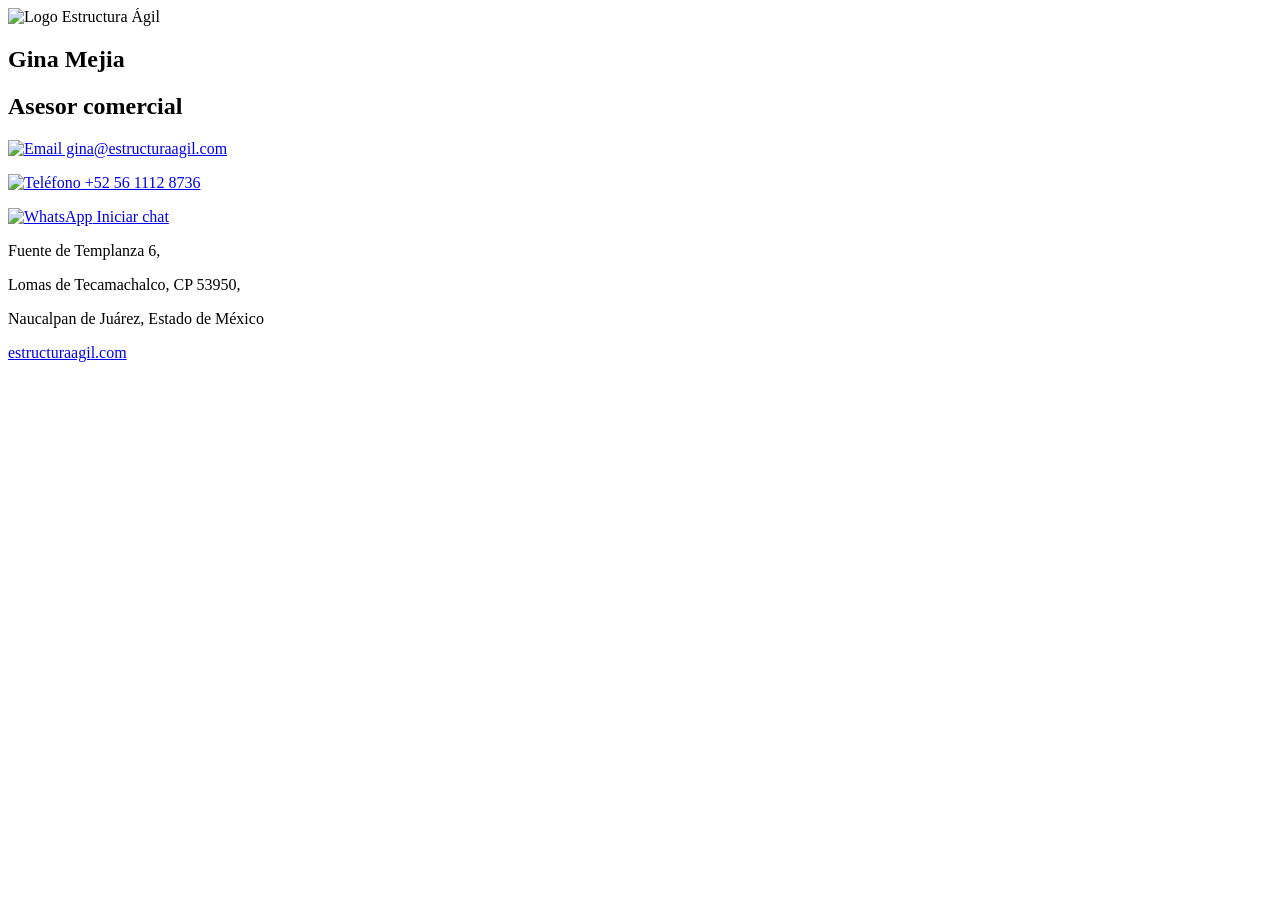
==== GinaMejia/index.html @ 62cf5b4e "Se añadieron carpetas y archivo index que redirige a sitio principal" ====
<!doctype html>
<html lang="es-MX">
<head>
  <meta charset="utf-8" />
  <meta name="viewport" content="width=device-width, initial-scale=1" />
  <title>Tarjeta — Estructura Ágil</title>
  <link rel="stylesheet" href="assets/css/style.css">
</head>
<body>
  <main class="card">
    <section class="header">
      <div class="logo">
        <img src="assets/img/logo/EA Divisas.svg" alt="Logo Estructura Ágil">
      </div>
    </section>

    <section class="section pad-x">
      <h1>Gina Mejia</h1>
      <h2>Asesor comercial</h2>
    </section>

    <section class="section contact pad-x">
      <p>
        <a href="mailto:gina@estructuraagil.com" class="email">
          <img src="assets/img/icons/mail.svg" alt="Email" class="icon inline" />
          gina@estructuraagil.com
        </a>
      </p>
      <p>
        <a href="tel:+525611128736" class="tel">
          <img src="assets/img/icons/phone2.svg" alt="Teléfono" class="icon inline" />
          +52 56 1112 8736
        </a>
      </p>
      <p>
        <a href="https://wa.me/525611128736?text=Hola..." class="whatsapp" target="_blank">
          <img src="assets/img/icons/message.svg" alt="WhatsApp" class="icon inline" />
          Iniciar chat
        </a>
      </p>
    </section>

    <section class="section t3 pad-x">
      <p>Fuente de Templanza 6,</p>
      <p>Lomas de Tecamachalco, CP&nbsp;53950,</p>
      <p>Naucalpan de Juárez, Estado de México</p>
    </section>

    <section class="t4">
      <p><a href="https://estructuraagil.com" target="_blank" rel="noopener">estructuraagil.com</a></p>
    </section>

    <section class="grid-7x1">
      <div class="cell-1x1 footer-c7"></div>
    </section>
  </main>
</body>
</html>
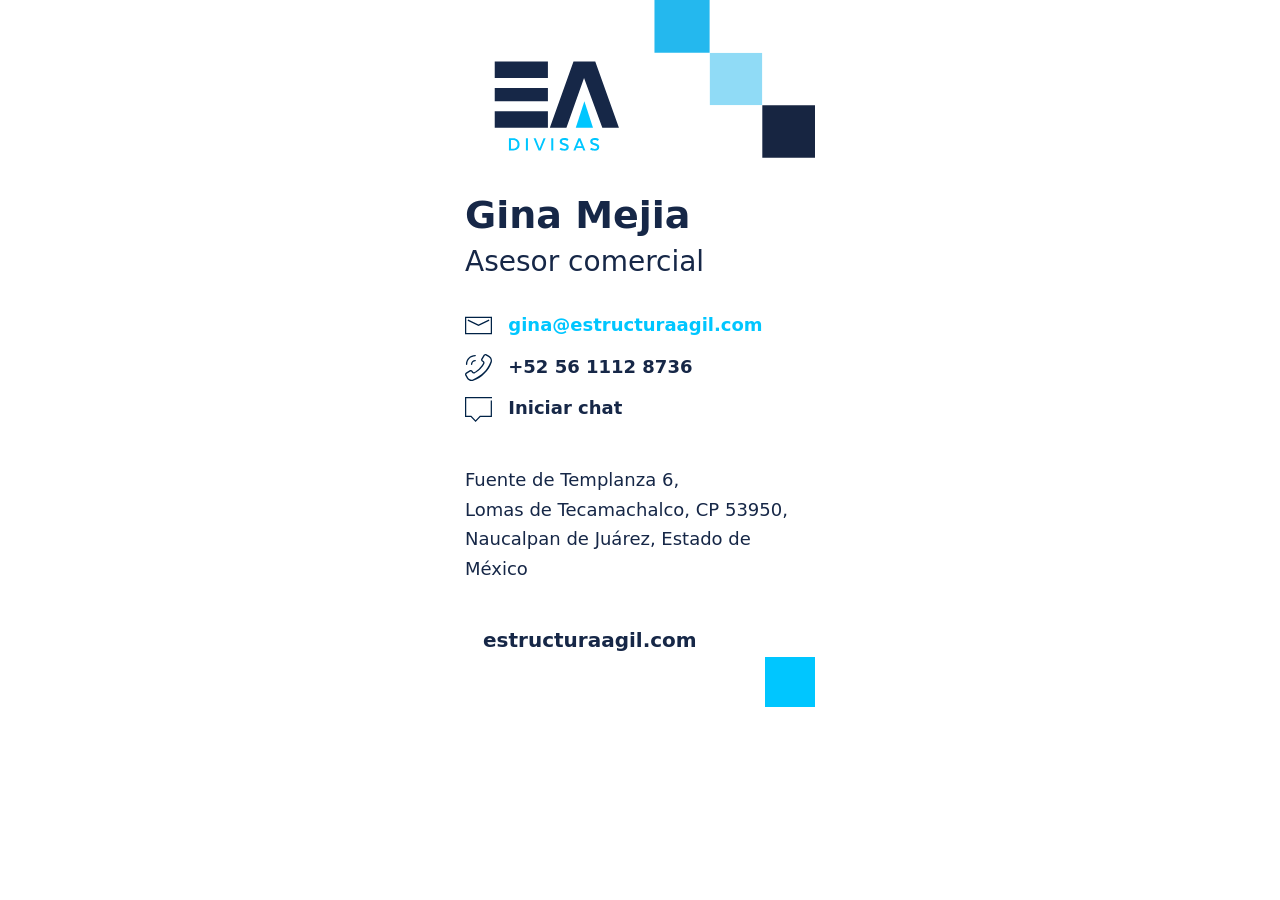
==== commit dad53180: "Se modificaron rutas de assets" ====
--- a/GinaMejia/index.html
+++ b/GinaMejia/index.html
@@ -4,13 +4,13 @@
   <meta charset="utf-8" />
   <meta name="viewport" content="width=device-width, initial-scale=1" />
   <title>Tarjeta — Estructura Ágil</title>
-  <link rel="stylesheet" href="assets/css/style.css">
+  <link rel="stylesheet" href="../assets/css/style.css">
 </head>
 <body>
   <main class="card">
     <section class="header">
       <div class="logo">
-        <img src="assets/img/logo/EA Divisas.svg" alt="Logo Estructura Ágil">
+        <img src="../assets/img/logo/EA Divisas.svg" alt="Logo Estructura Ágil">
       </div>
     </section>
 
@@ -22,19 +22,19 @@
     <section class="section contact pad-x">
       <p>
         <a href="mailto:gina@estructuraagil.com" class="email">
-          <img src="assets/img/icons/mail.svg" alt="Email" class="icon inline" />
+          <img src="../assets/img/icons/mail.svg" alt="Email" class="icon inline" />
           gina@estructuraagil.com
         </a>
       </p>
       <p>
         <a href="tel:+525611128736" class="tel">
-          <img src="assets/img/icons/phone2.svg" alt="Teléfono" class="icon inline" />
+          <img src="../assets/img/icons/phone2.svg" alt="Teléfono" class="icon inline" />
           +52 56 1112 8736
         </a>
       </p>
       <p>
         <a href="https://wa.me/525611128736?text=Hola..." class="whatsapp" target="_blank">
-          <img src="assets/img/icons/message.svg" alt="WhatsApp" class="icon inline" />
+          <img src="../assets/img/icons/message.svg" alt="WhatsApp" class="icon inline" />
           Iniciar chat
         </a>
       </p>
--- a/assets/css/style.css
+++ b/assets/css/style.css
@@ -0,0 +1,90 @@
+@font-face{
+  font-family:"Graphik";
+  src:url("../fonts/GraphikRegular.otf") format("opentype");
+  font-weight:500; font-style:normal; font-display:swap;
+}
+  :root{
+    --navy:#162747;
+    --blue:#00c6ff;
+    --light:#91DBF6;
+  }
+  body{ margin:0; }
+  .card {
+    width: 350px;
+    margin: 0 auto;
+    font: 18px/1.65 system-ui,Grahik;
+    color: var(--navy);
+  }
+  .header { background:#fff; }
+  .logo img{
+    width:100%;
+    height:100%;
+    object-fit:contain;
+    display:block;
+  }
+  .section{ margin-top:16px; }
+  .pad-x{ padding:0; }
+  h1{
+    margin:0;
+    text-align:left;
+    color:var(--navy);
+    font-size:38px;
+    line-height:1.2;
+  }
+  h2{
+    margin:0;
+    color:var(--navy);
+    font-size:28px;
+    font-weight:400;
+    text-align:left;
+  }
+  .contact{ margin-top:25px; font-weight:600; }
+  .contact p{ margin:0 0 12px 0; font-weight:550; }
+  .contact a.email{
+    color:var(--blue);
+    text-decoration:none;
+    font-weight:600;
+  }
+  .contact a.email:hover{
+    color:var(--blue);
+    text-decoration:none;
+  }
+  .contact a.tel,
+  .contact a.whatsapp{
+    color:var(--navy);
+    text-decoration:none;
+    font-weight:600;
+  }
+  .icon.inline {
+    width: 1.5em;
+    height: 1.5em;
+    vertical-align: middle;
+    margin-right: 10px;
+  }
+  .t3{ margin-top:42px; }
+  .t3 p{ margin:0; }
+  .t4{
+    margin-top:40px;
+    margin-bottom:0;
+    padding-left:18px;
+    padding-right:18px;
+    font-weight:700;
+    font-size:20px;
+    color:var(--navy);
+    text-align:left;
+  }
+  .t4 p{ margin:0; }
+  .t4 a{
+    color:var(--navy);
+    text-decoration:none;
+  }
+  .t4 a:hover{ text-decoration:underline; }
+  .grid-7x1{
+    display:grid;
+    grid-template-columns:repeat(7, 50px);
+    grid-auto-rows:50px;
+    gap:0;
+    margin-top:0;
+  }
+  .cell-1x1{ width:50px; height:50px; background:#ffffff; }
+  .footer-c7{ grid-column:7; background:var(--blue); }
